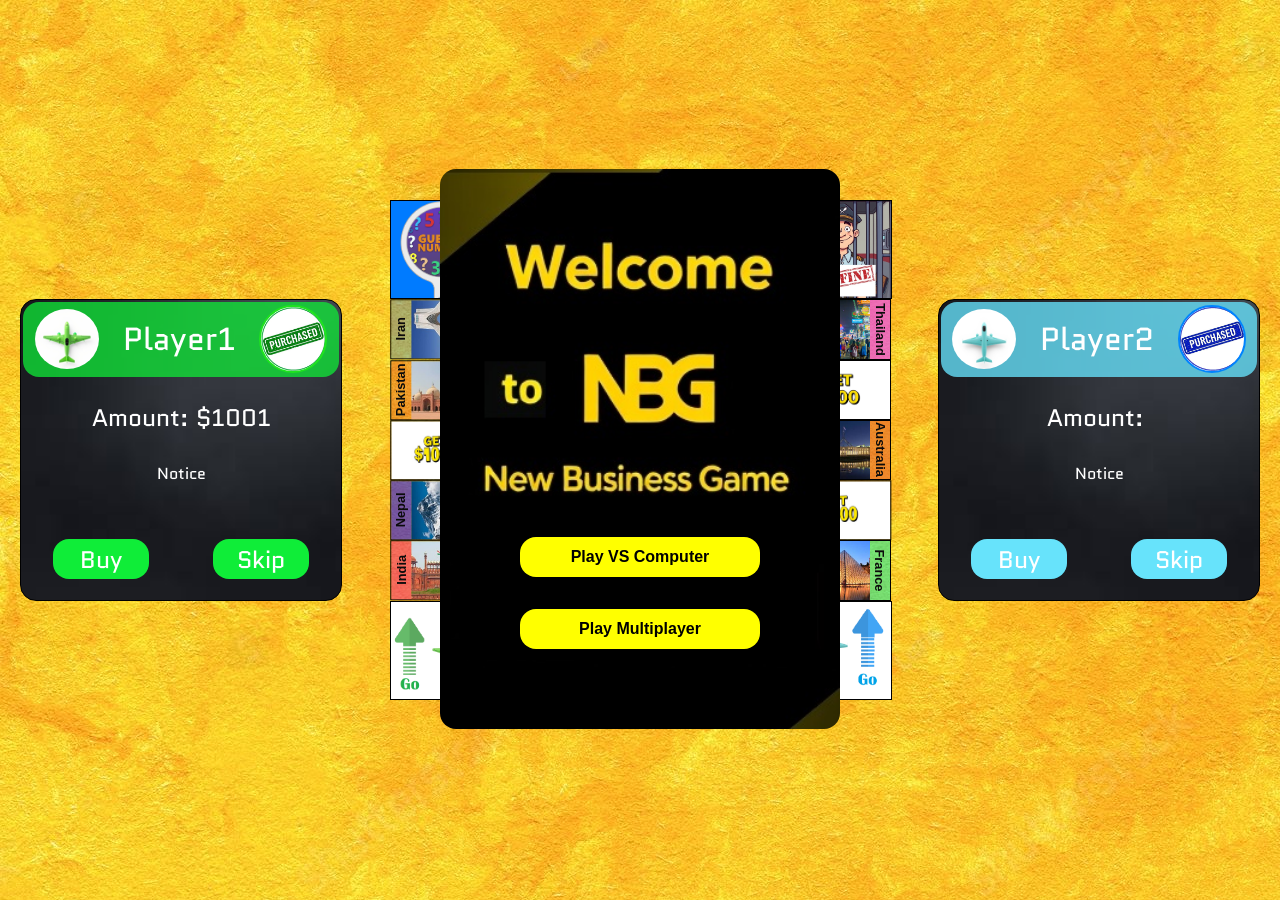
==== index.html @ 2b3c4de0 "Update index.html adding SEO" ====
<!DOCTYPE html>
<html lang="en">
<head>
    <meta charset="UTF-8">
    <meta name="viewport" content="width=device-width, initial-scale=1.0">
    <title>NewBusinessGame(NBG)</title>
    <meta name="description" content="New Business Game (NBG) - Play the best online business game of 2025. Experience a real-world business simulation and grow your empire. Free online game for PC & mobile.">
    <meta name="keywords" content="NBG, new business game, new business game online, online business games, PC online games, vyapar game online, business game, business game 2025, business simulation game">
    <meta name="author" content="Yogesh Kumawat">
    <meta property="og:title" content="New Business Game (NBG) - Best Online Business Game 2025">
    <meta property="og:description" content="Play the most exciting business simulation game of 2025. Start your business empire today!">
    <link rel="preconnect" href="https://fonts.googleapis.com">
    <link rel="stylesheet" href="players.css">
    <link rel="stylesheet" href="dice.css">
    <link rel="stylesheet" href="popup.css">
    <link rel="icon" href="./assets/NBGlogo.jpg">
<link rel="preconnect" href="https://fonts.gstatic.com" crossorigin>
<link rel="stylesheet" href="animation.css">
<link href="https://fonts.googleapis.com/css2?family=Montserrat:ital,wght@0,100..900;1,100..900&family=Open+Sans:ital,wght@0,300..800;1,300..800&family=Roboto:wght@300;500;700&family=Workbench&display=swap" rel="stylesheet">
<link href="https://fonts.googleapis.com/css2?family=Bungee+Tint&family=Montserrat:ital,wght@0,100..900;1,100..900&family=Open+Sans:ital,wght@0,300..800;1,300..800&family=Roboto:wght@300;500;700&family=Workbench&display=swap" rel="stylesheet">
<link href="https://fonts.googleapis.com/css2?family=Bungee+Tint&family=Montserrat:ital,wght@0,100..900;1,100..900&family=Open+Sans:ital,wght@0,300..800;1,300..800&family=Quantico:ital,wght@0,400;0,700;1,400;1,700&family=Roboto:wght@300;500;700&family=Workbench&display=swap" rel="stylesheet">

    <link rel="stylesheet" href="style.css">
</head>
<body >
    

    <div class="main" id="bg">
     <canvas></canvas>
    <canvas></canvas>
    <canvas></canvas>
        <div class="player2">
            <div class="player2-img">
                <div class="player2-dice-img">
                    <div class="lightBlink"></div> 
                </div>
                <p class="player2Name">Player2</p>
                <div class="blueStamp stamp">
                   
                </div>
            </div>
            <div class="player2-balance">
                <span>Amount:</span> <span class="p2-balance"></span>
            </div>
            <div class="player2-notice">
                <p>Notice</p>
            </div>
            <div class="player2-buttons">
              <div class="buybtn2"><p>Buy</p></div>
              <div class="dice2 diceBox2">
                <div class="dice-container">
                    <div class="dice2" id="dice2">
                        <div class="face face1">
                            <div class="dot center"></div>
                        </div>
                        <div class="face face2">
                            <div class="dot top-left"></div>
                            <div class="dot bottom-right"></div>
                        </div>
                        <div class="face face3">
                           <div class="topDot3">
                            <div class="dot top-left"></div>
                            <div class="dot bottom-right"></div>
                           </div>
                            <div class="dot center"></div>
                        </div>
                        <div class="face face4">
                            <div class="leftDot4">
                                <div class="dot top-left"></div>
                            <div class="dot top-right"></div>
                            </div>
                            <div class="rightDot4">
                                <div class="dot bottom-left"></div>
                            <div class="dot bottom-right"></div>

                            </div>
                            
                        </div>
                        <div class="face face5">
                          <div class="leftDot5">
                            <div class="dot top-left"></div>
                            <div class="dot top-right"></div>
                          </div>
                            <div class="centerDot5">
                                <div class="dot center"></div>
                            </div>
                             <div class="rightDot5">
                                <div class="dot bottom-left"></div>
                                <div class="dot bottom-right"></div>
                             </div>
                        </div>
                        <div class="face face6">
                           <div class="leftDot6">
                            <div class="dot top-left"></div>
                            <div class="dot top-right"></div>
                            <div class="dot center-left"></div>
                           </div>
                            <div class="rightDot6">
                                <div class="dot center-right"></div>
                            <div class="dot bottom-left"></div>
                            <div class="dot bottom-right"></div>
                            </div>
                        </div>
                    </div>
                </div>
                <audio id="rollSound" src="ludo-dice-roll.mp3"></audio>
              </div>
              <div class="skipbtn2"><p>Skip</p></div>
               
            </div>
            
        </div>
        <div class="gameplay">
            <div class="left">
                <div class="box box1 cols">
                    <div class="green">
                        <div class="lightBlink"></div>
                    </div> 
                </div>
                <div class="box box2 cols">
                    <div class="cost"><p>$3050</p></div>
                    <div class="cityImg India">
                        <div class="buysell" >
                            <img src="./assets/greenStamp.JPG" alt=""  class="Greenstamp2">
                            <img src="./assets/blueStamp.JPG" alt=""  class="Bluestamp2">
                        </div>
                    </div>
                    <div class="cityName"><p>India</p></div>
                </div>
                <div class="box box3 cols">
                    <div class="cost"><p>$3750</p></div>
                    <div class="cityImg Nepal">
                        <div class="buysell" >
                            <img src="./assets/greenStamp.JPG" alt=""  class="Greenstamp3">
                            <img src="./assets/blueStamp.JPG" alt=""  class="Bluestamp3">
                        </div>
                    </div>
                    <div class="cityName"><p>Nepal</p></div>
                </div>
                <div class="box box4 cols"></div>
                <div class="box box5 cols">
                    <div class="cost"><p>$2100</p></div>
                    <div class="cityImg Pakistan">
                        <div class="buysell" >
                            <img src="./assets/greenStamp.JPG" alt=""  class="Greenstamp5">
                            <img src="./assets/blueStamp.JPG" alt=""  class="Bluestamp5">
                        </div>
                    </div>
                    <div class="cityName"><p>Pakistan</p></div>
                </div>
                <div class="box box6 cols">
                    <div class="cost"><p>$3200</p></div>
                    <div class="cityImg Iran">
                          <div class="buysell" >
                            <img src="./assets/greenStamp.JPG" alt=""  class="Greenstamp6">
                            <img src="./assets/blueStamp.JPG" alt=""  class="Bluestamp6">
                          </div>
                    </div>
                   <div class="cityName"><p>Iran</p></div>
                </div>
                <div class="box box7 cols">
                    <div class="div"></div>
                </div>
            </div>
            <div class="mid">
                <div class="top">
                    <div class="rows box box8">
                        <div class="cityName"><p>Russia</p></div>
                        <div class="cityImg Russia">
                            <div class="buysell" >
                                <img src="./assets/greenStamp.JPG" alt=""  class="Greenstamp8">
                                <img src="./assets/blueStamp.JPG" alt=""  class="Bluestamp8">
                          </div>
                        </div>
                        <div class="cost"><p>$2500</p></div>
                    </div>
                    <div class="rows box box9"></div>

                    <div class="rows box box10">
                        <div class="cityName"><p> China</p></div>
                        <div class="cityImg  China">
                            <div class="buysell" >
                                <img src="./assets/greenStamp.JPG" alt=""  class="Greenstamp10">
                                <img src="./assets/blueStamp.JPG" alt=""  class="Bluestamp10">
                            </div>
                        </div>
                        <div class="cost"><p>$2150</p></div>
                    </div>

                    <div class="rows box box11"></div>

                    <div class="rows box box12">
                        <div class="cityName"><p>Japan</p></div>
                        <div class="cityImg Japan">
                            <div class="buysell" >
                                <img src="./assets/greenStamp.JPG" alt=""  class="Greenstamp12">
                                <img src="./assets/blueStamp.JPG" alt=""  class="Bluestamp12">
                            </div>
                        </div>
                        <div class="cost"><p>$1800</p></div> 
                    </div>

                </div>
                <div class="midOfmid">
                    <div class="tickets">
                        <h3 class="ticName" style="margin: 0;text-align: center;"></h3>
                        <h4 class="buy"></h4>
                        <h5 style="margin: 0;">Rent</h5>
                        <ol style="margin: 0;">
                            <li class="r1"></li>
                            <li class="r2"></li>
                            <li class="r3"></li>
                            <li class="r4"></li>
                        </ol>
                        <h4 class="sell"></h4>
                    </div>
                    <div class="popup">
                      
                        <div class="getmoney" style="position: absolute;text-align: center;" >Get <br>
                         $1000</div>
                         <div class="givefine" style="position: absolute;text-align: center;" >Fine<br>
                            $500</div>

                         <button id="fullscreenButton" class="start" >Start</button>
                         <button class="restart">Home</button>
                         <button class="about">About</button>
                    </div>
                    <div class="guessGame">
                       
                    </div>
                    <div class="guessPress">
                        <button class="guess1 guess"></button>
                        <button class="guess2 guess"></button>
                        <button class="guess3 guess"></button>
                        <button class="guess4 guess"></button>
                        <button class="guess5 guess"></button>
                    </div>
                    <div class="guessResult">

                    </div>
                    <div class="gameResult">
                        <button class="playAgain"></button>

                    </div>
                    <div class="welcomePage">
                        <div class="chooseBtns">
                            <button class="computer">Play VS Computer</button>
                            <button class="multiplayer">Play Multiplayer</button>
                        </div>
                    </div>
                    <div class="restartConfirm">
                        <h3 style="text-align: center;">Go Home ?</h3>
                        <div>
                            <button class="yes">Yes</button>
                            <button class="no">No</button>
                        </div>
                       
                    </div>
                    <div class="aboutbox">
                       
                        <div class="aboutText">
                         <h2>ShortKeys for PC :</h2>
                        <p style="margin: 0;">1. Press <b>alt</b> key for roll the dice of palyer1</p>
                        <p>2. Press <b>ctrl</b> key for roll the dice of palyer2</p>
                        <h2 >
                            About the game :
                        </h2>
                        <p> <b>This is a business game, and it is very interesting!</b>
                        In this game, players buy virtual properties (like countries), collect rent from other players, and sell properties. 
                            You can use your strategy to earn more money and become successful. This game is fun and helps you learn about business and investments.</p>
                        <h3>About the Developer:</h3>
                        <p> <b>Yogesh Kumawat</b> <br>(Computer Science and Engineering Student)</p>
                        
                        <p>📫 How to reach me: <br> <br>  <a href="https://www.linkedin.com/in/yogesh-kumawat-8052b12a0/">Linkedin</a> <br> <br>
                            <a href="mailto:ykkumawat2022@gmail.com">ykkumawat2022@gmail.com</a> 
                        </p>
                        <h2>Feedback Form</h2>
                        <p>Click on this Link <a href="https://forms.gle/kt2rHEu4KbEz78sF6">https://forms.gle/kt2rHEu4KbEz78sF6</a></p>
                        <h2>Game Rules : </h2>
                        <ol>
                            <li> <b>The winner is the player who keeps their amount above zero while the opponent’s amount goes below zero.</b> </li>
                                <li> When you buy a ticket, a stamp is added to make it yours. </li>
                                <li>  If an opponent lands on your ticket, they must pay rent based on the ticket's rent value. </li>
                                <li> If you land on your own purchased property, you can sell it, but only if your amount is less than the ticket's selling price</li>
                        </ol>
                       
                        <h3 style="text-align: center;">Thank You! 🙏</h3>
                        <p> &nbsp;&nbsp;&nbsp;&nbsp;</p>
                        </div>
                        
                        <button class="crossBtn">X</button>
                       

                    </div>
                   
                    <!-- timer -->
                    <!-- <div class="timer">
                        <h1 id="display" ></h1>
                        
                    </div> -->
                    <!--  -->
                </div>
                <div class="bottom">
                    
                    <div class="rows box box20">
                        <div class="cityName"><p>Italy</p></div>
                            <div class="cityImg Italy">
                                <div class="buysell" >
                                    <img src="./assets/greenStamp.JPG" alt=""  class="Greenstamp20">
                                    <img src="./assets/blueStamp.JPG" alt=""  class="Bluestamp20">
                                </div>
                            </div>
                            <div class="cost"><p>$4500</p></div>
                    </div>

                    <div class="rows box box21">
                        <div class="cityName"><p>London</p></div>
                        <div class="cityImg London">
                            <div class="buysell" >
                                <img src="./assets/greenStamp.JPG" alt=""  class="Greenstamp21">
                                <img src="./assets/blueStamp.JPG" alt=""  class="Bluestamp21">
                            </div>
                        </div>
                        <div class="cost"><p>$3500</p></div>
                    </div>

                    <div class="rows box box22"></div>

                    <div class="rows box box23">
                        <div class="cityName"><p>US</p></div>
                        <div class="cityImg US">
                            <div class="buysell" >
                                <img src="./assets/greenStamp.JPG" alt=""  class="Greenstamp23">
                                <img src="./assets/blueStamp.JPG" alt=""  class="Bluestamp23">
                            </div>
                        </div>
                        <div class="cost"><p>$4150</p></div>
                    </div>

                    <div class="rows box box24">
                        <div class="cityName"><p>Brazil</p></div>
                        <div class="cityImg Brazil">
                            <div class="buysell" >
                                <img src="./assets/greenStamp.JPG" alt=""  class="Greenstamp24">
                                <img src="./assets/blueStamp.JPG" alt=""  class="Bluestamp24">
                            </div>
                        </div>
                        <div class="cost"><p>$2500</p></div>
                    </div>
                </div>
            </div>
            <div class="right">

                <div class="box box13 cols">
                    <div class="blue">  
                        <div class="lightBlink"></div> 
                    </div>
                </div>

                <div class="box box14 cols">
                    <div class="cost"><p>$2500</p></div>
                       <div class="cityImg Thailand">
                        <div class="buysell" >
                            <img src="./assets/greenStamp.JPG" alt=""  class="Greenstamp14">
                            <img src="./assets/blueStamp.JPG" alt=""  class="Bluestamp14">
                        </div>
                       </div>
                       <div class="cityName"><p>Thailand</p></div>
                </div>

                <div class="box box15 cols"></div>

                <div class="box box16 cols">
                    <div class="cost"><p>$2025</p></div>
                       <div class="cityImg Australia">
                        <div class="buysell" >
                            <img src="./assets/greenStamp.JPG" alt=""  class="Greenstamp16">
                            <img src="./assets/blueStamp.JPG" alt=""  class="Bluestamp16">
                        </div>
                       </div>
                       <div class="cityName"><p>Australia </p></div>
                </div>

                <div class="box box17 cols"></div>

                <div class="box box18 cols">
                    <div class="cost"><p>$1750</p></div>
                    <div class="cityImg France">
                        <div class="buysell" >
                            <img src="./assets/greenStamp.JPG" alt=""  class="Greenstamp18">
                            <img src="./assets/blueStamp.JPG" alt=""  class="Bluestamp18">
                        </div>
                    </div>
                    <div class="cityName"><p>France</p></div>
                </div>

                <div class="box box19 cols"></div>

            </div>
        </div>
        <div class="player1">
            <div class="player1-img">
                <div class="player1-dice-img">
                    <div class="lightBlink"></div> 
                </div>
                <p>Player1</p>
                <div class="greenStamp stamp"></div>
            </div>
            <div class="player1-balance">
                <span>Amount:</span> <span class="p1-balance">$1001</span>
            </div>
            <div class="player1-notice">
                <p>Notice</p>
            </div>
            <div class="player1-buttons">
                <div class="buybtn1"><p>Buy</p></div>
              
                <div class="dice diceBox1">
                    <div class="dice-container">
                        <div class="dice" id="dice">
                            <div class="face face1">
                                <div class="dot center"></div>
                            </div>
                            <div class="face face2">
                                <div class="dot top-left"></div>
                                <div class="dot bottom-right"></div>
                            </div>
                            <div class="face face3">
                               <div class="topDot3">
                                <div class="dot top-left"></div>
                                <div class="dot bottom-right"></div>
                               </div>
                                <div class="dot center"></div>
                            </div>
                            <div class="face face4">
                                <div class="leftDot4">
                                    <div class="dot top-left"></div>
                                <div class="dot top-right"></div>
                                </div>
                                <div class="rightDot4">
                                    <div class="dot bottom-left"></div>
                                <div class="dot bottom-right"></div>

                                </div>
                                
                            </div>
                            <div class="face face5">
                              <div class="leftDot5">
                                <div class="dot top-left"></div>
                                <div class="dot top-right"></div>
                              </div>
                                <div class="centerDot5">
                                    <div class="dot center"></div>
                                </div>
                                 <div class="rightDot5">
                                    <div class="dot bottom-left"></div>
                                    <div class="dot bottom-right"></div>
                                 </div>
                            </div>
                            <div class="face face6">
                               <div class="leftDot6">
                                <div class="dot top-left"></div>
                                <div class="dot top-right"></div>
                                <div class="dot center-left"></div>
                               </div>
                                <div class="rightDot6">
                                    <div class="dot center-right"></div>
                                <div class="dot bottom-left"></div>
                                <div class="dot bottom-right"></div>
                                </div>
                            </div>
                        </div>
                    </div>
                    
                </div>
                <div class="skipbtn1"><p>Skip</p></div>
              </div>
              
               
            </div>
        </div>
    </div>
    <audio id="rollSound" src="ludo-dice-roll.mp3" controls style="display: none;"></audio>
    <audio id="pawnSound" src="./assets/select-sound-121244.mp3" style="display: none;"></audio>
    <audio id="buySound" src="./assets/buySound.mp3" style="display: none;"></audio>
    <audio id="coinSound" src="./assets/coin-recieved-230517.mp3" style="display: none;"></audio>
    <audio id="skipSound" src="./assets/skipSound.mp3" style="display: none;"></audio>
    <audio id="loseSound" src="./assets/guessLose.mp3" style="display: none;"></audio>
    <audio id="winSound" src="./assets/gameWin.mp3" style="display: none;"></audio>
    <audio id="startSound" src="./assets/start (2).mp3" style="display: none;"></audio>
    <audio id="gameOverSound" src="./assets/game-over-classic-206486.mp3" style="display: none;"></audio>
    
     
     
    <script src="dice.js"></script>
    <script src="script.js"></script>
   
</body>
</html>
---- players.css ----
.player1,.player2{
    display: flex;
    flex-direction: column;
    font-family: "Quantico", sans-serif;
    border: 5px solid yellow;
    gap: 0.25rem;
}
.player1-img ,.player2-img{
    position: relative;
    top: 0.1rem;
    height: 25%;
    width: 99%;
   
    border-radius: 1rem;
    margin: 0 auto;
    display: flex;
    align-items: center;
    justify-content: space-around;
}
.player2-img{
    background-color:#67e2fbc8;
}
.player1-img{
    background-color: rgba(15, 237, 56, 0.744);
}

.player1-img p,.player2-img p{
    font-size: 2rem;
    color: #fff;
}
.greenStamp{
    background-image: url('./assets/greenStamp.JPG');
    background-size: cover;
    border: 2px solid rgb(30, 228, 30);
}
.blueStamp{
    background-image: url('./assets/blueStamp.JPG');
    background-size: cover;
    border: 2px solid rgb(0, 132, 255);
}
.stamp{
    height: 2.5rem;
    width: 2.5rem;
    border-radius: 50%;
}

.player1-dice-img , .player2-dice-img{
    height: 2.75rem;
    width: 2.75rem;
    margin: 0;
    position: relative;
    border-radius: 50%;
    display: flex;
    justify-content: center;
    align-items: center;
}
.player1-dice-img {
    background-image: url('assets/greenAeroplane.jpeg');
    background-size: cover;
}
.player2-dice-img{
    background-image: url('./assets/aquaAeroplane.jpeg');
    background-size: cover;
}
.player1-balance ,.player2-balance{
    height: 20%;
    position: relative;
    top: 0.5rem;
    color: #fff;
    display: flex;
    justify-content: center;
    align-items: center;
    gap: 0.5rem;
    font-size: 1.5rem;
}
.player1-buttons ,.player2-buttons{
    height: 3rem;
    width: 100%rem;
    display: flex;
    flex-direction: row;
    justify-content: space-around;
    border-radius: 1rem; 
    align-items: center;  
}
.buybtn1 , .skipbtn1 ,.buybtn2 , .skipbtn2{
    height: 100%;
    width: 30%;
    text-align: center;
    color: white;
    font-size: 1.5rem;
    display: flex;
    align-items: center;
    justify-content: center;
    border-radius: 1rem;
    opacity:1;
    z-index: 3;
}
.buybtn1 , .skipbtn1{
    background-color: rgb(15, 237, 56);
    opacity: 1;
    animation: moveupdown 1s infinite;
}

.buybtn2 , .skipbtn2{
    opacity: 1;
    background-color: #67e3fb;
    animation: moveupdown 1s linear infinite;
}
@keyframes moveupdown{
    0% {
    
        border: 2px solid rgb(178, 110, 68);
    }
    50% {
        
        border: 2px solid rgb(103, 68, 178);
    }
    100% {
        
        border: 2px solid rgb(156, 178, 68);
    }
}
.buybtn1 p{
    padding: 0;
    margin: 0;
}
.player1-notice ,.player2-notice{
    height: 20%;
    width: 100%;
    display: flex;
    justify-content: center;
    align-items: center;
    color: white;
    font-size: 1rem;
}
.player1 .dice1{
    height: 50px;
    width: 50px;   
}

/* player 2 */
.player2{
    transform: rotate(180deg);
      transform-style: preserve-3d; /* Preserve 3D context for children */
      position: relative;
}




@media(width>1200px){
    .player2{
        transform: rotate(0deg);
         transform-style: preserve-3d; /* Preserve 3D context for children */
      position: relative;
    }
    .player1-buttons ,.player2-buttons{
        height: 10%;
        width: 100%;
        display: flex;
        flex-direction: row;
        align-items: center;
        justify-content: space-around;
        border-radius: 1rem;      
    }
    .stamp{
        height: 4rem;
        width: 4rem;
        border-radius: 50%;
      
    }
    .player1-dice-img , .player2-dice-img{
        bottom:0rem;
    }
    .player1-buttons ,.player2-buttons{
        position: relative;
        top: 2rem;
        cursor: pointer;
        height: 40px;
    }
    .player1-dice-img , .player2-dice-img{
        height: 80%;
        width: 4rem;
    }
    
}
@media (width<=1200px) {
    
    
}
---- dice.css ----
/* body {
    display: flex;
    justify-content: center;
    align-items: center;
    height: 100vh;
    background-color: #f0f0f0;
    margin: 0;
    font-family: Arial, sans-serif;
} */
.diceBox1{
     border-radius: 50%;
     /* animation: move1 1s linear infinite; */
     padding: 1rem;
     
}
@keyframes move1{
    0% {
    
        border: 0.25rem solid rgb(178, 110, 68);
    }
    50% {
        
        border: 0.25rem solid rgb(103, 68, 178);
    }
    100% {
        
        border: 0.25rem solid rgb(156, 178, 68);
    }
}
.diceBox2{
    border-radius: 50%;
    /* animation: move1 1s linear infinite; */
    padding: 1rem;
}
@keyframes move2{
   0% {
   
       border: 0.25rem solid rgb(178, 110, 68);
   }
   50% {
       
       border: 0.25rem solid rgb(103, 68, 178);
   }
   100% {
       
       border: 0.25rem solid rgb(156, 178, 68);
   }
}




.dice-container {
    perspective: 1000px;
     
}

.dice{
    width: 50px;
    height: 50px;
    position: relative;
    transform-style: preserve-3d;
    transform: rotateX(0deg) rotateY(0deg);
    transition: transform 1s ease-out;
    cursor: pointer;
      /* Rounded corners */
}
.dice2 {
    width: 50px;
    height: 50px;
    position: relative;
    transform-style: preserve-3d;
    transform: rotateX(0deg) rotateY(0deg);
    transition: transform 1s ease-out;
    cursor: pointer;
      /* Rounded corners */
}
/* Dot Positions */


.face {
    position: absolute;
    width: 50px;
    height: 50px;
    background-color: white;
    display: flex;
     border-radius: 10px;
    justify-content: center;
    align-items: center;
    flex-wrap: wrap;
      /* Rounded corners */
}

.dot {
    margin: 1rem;
    width: 8px;
    height: 8px;
    background-color: black;
    border-radius: 50%;
    margin: 2px;
}


.face1 { transform: rotateY(0deg) translateZ(25px); 
     
    display: flex;
    justify-content: center;
    align-items: center;
}
.face2 { transform: rotateY(180deg) translateZ(25px); 
    display: flex;
    justify-content: center;
    align-items: center;
    flex-wrap: wrap;
     
    
}
.face3 { transform: rotateX(90deg) translateZ(25px);
    display: flex;
gap: 0.5rem;
 
 }
.face4 { transform: rotateX(-90deg) translateZ(25px);
display: flex;
 
gap: 0.5rem; }
.face5 { transform: rotateY(90deg) translateZ(25px); 
    display: flex;
     
    
}
.face5 .leftDot5 ,.face5 .rightDot5 , .face4 .rightDot4 ,.face4 .leftDot4,.face3 .topDot3{
    display: flex;
    flex-direction: column;
    gap: 0.5rem;
} 
.face6 { transform: rotateY(-90deg) translateZ(25px);
    display: flex;
    gap: 0.2rem;
     
  }
  @media (width<=1200px){
    .diceBox1,.diceBox2{
        padding: 0.5rem;
    }
    
  }
---- popup.css ----
.popup{
    height: 11rem;
    width: 11rem;
    display: flex;
    justify-content: center;
    align-items: center;
    border-radius: 1rem;
 
  }
  .getmoney{
    height: 11rem;
    width: 11rem;
    display: flex;
    justify-content: center;
    align-items: center;
    border-radius: 50%;
    background-color: #000;
    background-size: cover;
    border: 0.4rem solid yellow;
    color: yellow;
    font-size: 3rem;
    opacity: 0;
    position: absolute;
  }
  .givefine{
    height: 11rem;
    width: 11rem;
    display: flex;
    justify-content: center;
    align-items: center;
    border-radius: 50%;
    background-color: #f7f4f4;
    background-size: cover;
    border: 0.4rem solid rgb(255, 77, 0);
    color: rgb(255, 34, 0);
    font-size: 3rem;
    opacity: 0;
    position: absolute;
  }
  /* .startdiv{
    height: 12rem;
    width: 10rem;
    display: flex;
    justify-content: center;
    align-items: center;
  } */
  .tickets{padding: 1rem;
    z-index: 4;
    box-shadow: 2px 2px 8px black;
    height: 10rem;
    width: 8rem;
    color: #000;
    background-color: #141414ee;
    background-image: url('./assets/body.jpg');
    gap: 2rem;
    flex-wrap: wrap;
    flex-direction: column;
    justify-content: center;
    align-items: center;
    border-radius: 1rem;
    position: absolute;
    opacity: 0;
  }
  .tickets h4{
    margin: 0;
    padding: 0;
  }


  .guessGame{
    border: 2px solid black;
    border-radius: 1rem;
    position: absolute;
    height: 10rem;
    width: 8rem;
    background-color: rgb(23, 23, 23);
    color: yellow;
    background-image: url('./assets/guessGameImg.jpeg');
    background-size: cover;
    display: flex;
    flex-direction: column;
    flex-wrap: wrap;
    gap: 1.5rem;
    padding: 0.5rem;
    padding-top: 2rem;
    opacity: 0;
  
  }
  .guessGame h4, .guessGame h5{
    margin: 0;
  }
  .guessPress{
    position: absolute;
    height: 10rem;
    width: 8rem;
    background-color: #000;
    background-image: url('./assets/press.jpeg');
    background-size: cover;
    border-radius: 1rem;
    display: flex;
    flex-wrap: wrap;
    align-items: center;
    justify-content: center;
    gap: 0.5rem;
    padding: 1rem;
    box-shadow: 2px 2px 8px black;
    display: none;
    z-index: 4;
    
  }
  .guessPress button{
    height: 2.5rem;
    width: 2.5rem;
    background-color: aqua;
    border-radius: 50%;
    background-size: cover;
    cursor: pointer;
    z-index: 4;
    animation: press 1s linear infinite;
  
  }
  @keyframes press{
    0% {
    
        border: 0.1rem solid rgb(178, 110, 68);
    }
    50% {
        
        border: 0.2rem solid rgb(103, 68, 178);
    }
    100% {
        
        border: 0.1rem solid rgb(156, 178, 68);
    }
 }
  .guess1{
    background-image: url('./assets/guess1.png');
  }
  .guess2{
    background-image: url('./assets/guess2.png');
  }
  .guess3{
    background-image: url('./assets/guess3.png');
  }
  .guess4{
    background-image: url('./assets/guess4.png');
  }
  .guess5{
    background-image: url('./assets/guess5.png');
  }

  .guessResult{
    position: absolute;
    height: 10rem;
    width: 10rem;
    background-image: url('./assets/guessWin.jpg');
    background-size: cover;
    border-radius: 1rem;
    opacity: 0;
  }
  .addBgImage{
    background-image: url('./assets/guessLoss.jpg');
  }
  .gameResult{
    position: absolute;
    height: 32rem;
    width: 32rem;
    background-image: url('./assets/player2Wins.jpg');
    background-size: cover;
    border-radius: 1rem;
    background-color: aqua;
    display: none;
    /*                                 smsckasdasdasd asdas d asd asd as dsdas das  */
    opacity: 1;
    z-index: 5;
    justify-content: center;

  }
  .playAgain{
    margin-top: auto;
    background-color: burlywood;
    margin-bottom: 1rem;
    border-radius: 2.5rem;
    height: 4rem;
    width: 10rem;
    background-image: url('./assets/playAgainBtn.jpg');
    background-size: cover;
    box-shadow: 2px 2px 8px black;
     animation: playAgain 1s linear infinite;
     border: 0.25rem solid rgb(178, 110, 68);
  }
  @keyframes playAgain{
    0% {
    
        border: 0.25rem solid rgb(178, 110, 68);
    }
    50% {
        
        border: 0.25rem solid rgb(103, 68, 178);
    }
    100% {
        
        border: 0.25rem solid rgb(156, 178, 68);
    }
 }
  .playAgain:hover{
    opacity: 1;
  }

  .welcomePage{
    height: 35rem;
    width: 25rem;
    background-color: aqua;
    position: absolute;
    z-index: 5;
    border-radius: 1rem;
    background-image: url('./assets/WelcomeNBG.jpg');
    background-size: cover;
    display: flex;
   flex-direction: column;
   justify-content: flex-end; 
   align-items: center;
   /* display: none; */
    
  }
  .welcomePage .chooseBtns{
    margin: auto 0 5rem 0;
    display: flex;
    gap: 2rem;
    flex-direction: column;
  }
  .chooseBtns .computer ,.chooseBtns .multiplayer {
    height: 2.5rem;
    width: 15rem;
    border-radius: 1rem;
    background-color: yellow;
    text-align: center;
    color: #000;
    font-weight: 600;
  }
  .computer:hover , .multiplayer:hover{
    opacity: 0.8;
  }
 
  .restart{
    position: relative;
    z-index: 3;
    display: none;
    top: -8rem;
    margin-right: 3.75rem;
    background-color: yellow;
    color: black;
    box-shadow: 2px 2px 8px black;
  }
  .about{
    position: relative;
    z-index: 3;
    display: none;
    top: +8rem;
    background-color: yellow;
    color: black;
    margin-left: 3.75rem;
    box-shadow: 2px 2px 8px black;
  }
  .restart:hover ,.about:hover{
    border: 2px solid black;
    background-color: rgba(255, 255, 0, 0.881);
  }
  .yes,.no{
    background-color: yellow;
    color: black;
  }
  .yes:hover , .no:hover{
    background-color: rgba(255, 255, 0, 0.672);
  }
 
  .restartConfirm{
    position: absolute;
    z-index: 4;
    background-color: black;
    padding: 2rem;
    gap: 0.5rem;
    color: #f7f4f4;
    border-radius: 1rem;
    display: none;
    flex-direction: column;
  }
  .aboutbox{
    position: absolute;
    height: 35rem;
    width: 22rem;
    border: 1px solid #ccc; /* Optional: for better visibility */
    padding: 10px; /* Optional: inner spacing */
    overflow-y: scroll; /* Enable vertical scrolling */
    overflow-x: hidden; /* Hide horizontal scrolling */
    background-color: #090908;
    scrollbar-width: none;
    border-radius: 2rem;
    color: #f7f4f4d2;
    z-index: 5;
    padding: 1rem;
    /* display: flex; */
    display: none;
  }
  .crossBtn{
    background-color: rgb(245, 13, 13);
    border-radius: 50%;
    padding: 1rem 1.4rem;
     height: 3rem;
      position:fixed;
      margin-left: 18rem;
  }

  @media (width<1200px){
    .welcomePage{
      height: 30rem;
      width: 20rem;
      /* display: none; */
    }
    .welcomePage .chooseBtns{
      margin-top: 5rem;
      display: flex;
      gap: 1rem;
      flex-direction: column;
    }
    .getmoney,.givefine{
      height: 7.5rem;
      width: 7.5rem;
      font-size: 2rem;
    }
    .tickets{
      padding: 0.75rem;
      height: 9rem;
      width: 6rem;
      gap: 1rem;
    }
    .guessGame{
      height: 8rem;
      width: 7rem;
    }
    .guessPress{
      height: 8rem;
      width: 7rem;
      transform-style: preserve-3d;

    }
    .guessPress button{
      height: 2.25rem;
      width: 2.25rem;

    }
    .guessResult{
      position: absolute;
      height: 9rem;
      width: 9rem;
    }
    .gameResult{
      height: 22rem;
      width: 22rem;
    }
    .playAgain{
      height: 3rem;
      width: 7.5rem;
    }
    .restart{
      position: relative;
      z-index: 3;
      display: none;
      padding: 0.25rem;
      top: -5.25rem;
      margin-right: 6rem;
    }
    .about{
      top: 5.25rem;
      margin-left: 0rem;
      padding: 0.25rem;
    }
    .aboutbox{
      width: 80vw;
      border: 2px solid white;
      box-shadow: 2px 2px 8px white;
    }
    .crossBtn{
      margin-left: 65vw;
    }


    
  }
---- animation.css ----
body, html {
  background: #090d00;
}

/* BACKGROUND */

#bg {
  position: fixed;
  top: 0;
  left: 0;
  width: 100%;
  height: 100%;
  z-index: -1;
}

#bg canvas {
  position: absolute;
  top: 0;
  left: 0;
  width: 100%;
  height: 100%;
}
---- style.css ----
body{
    /* overflow: hidden; */
    margin: 0;
    padding: 0;
    font-family: Arial, Helvetica, sans-serif;
}

.main{
    margin: 0;
    padding: 0;
    position:absolute;
    
    width: 100%;
    height:100vh ;
    display: flex;
    flex-direction: row-reverse;
    justify-content: center;
    gap: 3rem;
    align-items: center;
    overflow: hidden;
    animation: colorGradient 10s linear infinite;
    background-image: url('./assets/body.jpg');
    /* background: linear-gradient(to right, #61db6b, rgb(102, 165, 209)); */
    /* background-color: #f8f00a; */
    
}
/* @keyframes colorGradient {
  0% {
    background: linear-gradient(45deg, #ce6164, #edfac4);
  }
  25% {
    background: linear-gradient(45deg, #11dde0, #c2e9fb);
  }
  50% {
    background: linear-gradient(45deg, #fbc2e7, #a6c1ee);
  }
  75% {
    background: linear-gradient(45deg, #c2e9fb, #fcfa9f);
  }
  100% {
    background: linear-gradient(45deg, #c1ff9a, #c4c8fa);
  }
} */

.gameplay{
    width: 500px;
    height: 500px;
    display: flex;
    color: rgb(11, 11, 11);
}
.player1, .player2{
    width: 20rem;
    background-color: rgba(21, 18, 18, 0.571);
    height: 300px;
    border: 1px solid black;
    border-radius: 1rem;
}

.left {
    height: 100%;
    width: 20%;
    
    display: flex;
    flex-direction: column-reverse;
}
.right{
    height: 100%;
    width: 20%;
    
    display: flex;
    flex-direction: column;
    
}
 .cols{
    width: 99.3%;
    height: 12%;
    border: 1px solid black;
}
.left .box1,.left .box7,.right .box13,.right .box19{
    height: 20%;
    width: 99.6%;
    
}


.mid{
    height: 100%;
    width: 60%;
    
    display: flex;
    flex-direction: column;
}
.mid .top , .mid .bottom{
    height: 19.8%;
    width: 100%;

}
.midOfmid{
    height: 60%;
    width: 100%;
    background-image: url('./assets/NBGgamePic\ \(2\).jpg');
    background-size: cover;
    display: flex;
    justify-content: center;
    align-items: center;
}
.midOfmid .start{
  z-index: 5;
  display: flex;
  outline: 0;
  border: 0;
  cursor: pointer;
  will-change: box-shadow,transform;
  background: radial-gradient( 100% 100% at 100% 0%, #89E5FF 0%, #5468FF 100% );
  box-shadow: 0px 2px 4px rgb(45 35 66 / 40%), 0px 7px 13px -3px rgb(45 35 66 / 30%), inset 0px -3px 0px rgb(58 65 111 / 50%);
  /* padding: 0 32px; */
  border-radius: 6px;
  color: #fff;
  height: 48px;
  font-size: 18px;
  text-shadow: 0 1px 0 rgb(0 0 0 / 40%);
  transition: box-shadow 0.15s ease,transform 0.15s ease;
  :hover {
     box-shadow: 0px 4px 8px rgb(45 35 66 / 40%), 0px 7px 13px -3px rgb(45 35 66 / 30%), inset 0px -3px 0px #3c4fe0;
      transform: translateY(-2px);
  }
  :active{
      box-shadow: inset 0px 3px 7px #3c4fe0;
      transform: translateY(2px);
  }
  
}

.top{
    display: flex;
}
.bottom{
    display: flex;
    flex-direction: row-reverse;
}
.top .box , .bottom .box{
    height: 100%;
    width: 20%;
    border: 1px solid black;
}
.cols{
    display: flex;
    font-size: 0.8rem;
    font-weight: 600;
  }
  .cols .cost , .cols .cityName{
    height: 100%;
    width: 20%;
    /* background-color: rgba(238, 255, 0, 0.217); */
    display: flex;
    justify-content: center;
    align-items: center;
  }
  .cols .cost p ,.cols .cityName p{
    transform: rotate(90deg);
    margin: 0;
    padding: 0;
    
  }
  .box2,.box3,.box4,.box5,.box6{
    transform: rotate(180deg);
  }
  
  .cols .cityImg{
    height: 100%;
    width: 60%;
    /* background-color: blue; */
    /* background-image: url('India.jpg'); */
    background-size: cover;
  }
  .rows{
    display: flex;
    flex-direction: column;
    font-size: 0.8rem;
    font-weight: 600;
  
  }
  .rows .cost , .rows .cityName{
    height: 20%;
    width: 100%;
    /* background-color: rgba(238, 255, 0, 0.217); */
    display: flex;
    justify-content: center;
    align-items: center;
  }
  .rows .cost p ,.rows .cityName p{
    /* transform: rotate(90deg); */
    margin: 0;
    padding: 0;
    
  }
  .rows .cityImg{
    height: 60%;
    width: 100%;
    /* background-color: blue; */
    /* background-image: url('India.jpg'); */
    background-size: cover;
  }
 
  .box1{
    background-image: url('./assets/greenArrow.png');
    background-size: cover;
  }
 
  .box2 .India{
    background-image: url('./countries/India.jpeg'); 

 }
 .box2 .cityName,.box2 .cost{
   background-color: rgba(236, 10, 157, 0.448);
   
 }
 .box3 .Nepal{
   background-image: url('./countries/Nepal.jpeg'); 
 }
 .box3 .cityName,.box3 .cost{
  background-color: rgba(37, 24, 231, 0.612);
 }
 .box5 .Pakistan{
   background-image: url('./countries/pakistan.jpeg'); 
 }
 .box5 .cityName,.box5 .cost{
  background-color: rgba(208, 17, 26, 0.282);
 }
 .box6 .Iran{
   background-image: url('./countries/Iran.jpeg'); 
 }
 .box6  .cityName,.box6 .cost{
  background-color: rgba(44, 111, 193, 0.373);
 }
 .left .box7{
    background-image: url('./assets/guess.png');
    background-color: #007bff;
}
 .box18 .France{
   background-image: url('./countries/France.jpeg'); 
   background-size: cover;
 }
 .box18 .cityName,.box18 .cost{
  background-color: rgba(14, 237, 170, 0.549);
 }
 .box16 .Australia{
   background-image: url('./countries/Australia.jpeg'); 
 }
 .box16 .cityName,.box16 .cost{
  background-color: rgba(224, 88, 47, 0.518);
 }
 .box14 .Thailand{
   background-image: url('./countries/Thailand.jpeg'); 
 }
 .box14 .cityName,.box14 .cost{
  background-color: rgba(233, 81, 233, 0.73);
 }

  .box8 .Russia{
    background-image: url('./countries/Russia.jpeg'); 
 }
 .box8 .cityName,.box8 .cost{
   background-color: #5c12d3b1;
 }
 .box10 .China{
   background-image: url('./countries/China.jpeg'); 
 }
 .box10 .cityName,.box10 .cost{
  background-color: rgba(5, 5, 5, 0.336);
 }
 
 .box12 .Japan{
   background-image: url('./countries/Japan.jpeg'); 
 }
 .box12 .cityName,.box12 .cost{
  background-color: rgba(63, 16, 145, 0.47);
 }
 
 .box20 .Italy{
   background-image: url('./countries/Italy.jpeg'); 
 }
 .box20 .cityName,.box20 .cost{
  background-color: rgba(13, 224, 48, 0.632);
 }
 .box21 .London{
   background-image: url('./countries/London.jpeg'); 
 }
 .box21 .cityName,.box21 .cost{
  background-color: rgba(13, 115, 224, 0.512);
 }
 
 .box23 .US{
   background-image: url('./countries/US.jpeg'); 
 }
 .box23 .cityName,.box23 .cost{
  background-color: rgba(224, 90, 13, 0.632);
 }
 
 .box24 .Brazil{
   background-image: url('./countries/Brazil.jpeg'); 
 }
 .box24 .cityName,.box24 .cost{
  background-color: rgba(186, 53, 181, 0.692);
 }

 .box7{
  background-image: url('./assets/guess.png');
  background-size: cover;
}

.box19{
  background-image: url('./assets/pilot.jpeg');
  background-size: cover;
  color: white;
}

.box4{
  background-image: url('./assets/1000$.jpg');
  background-size: cover;
}
.box9{
  background-image: url('./assets/500$2.jpg');
  background-size: cover;
}
.box11{
  background-image: url('./assets/1000$2.jpg');
  background-size: cover;
}
.box13{
    background-image: url('./assets/blueArrow.png');
    background-size: cover;
    color: white;
  }
.box15{
  background-image: url('./assets/500$.jpg');
  background-size: cover;
}
.box22{
  background-image: url('./assets/500$2.jpg');
  background-size: cover;
}
.box17{
  background-image: url('./assets/1000$.jpg');
  background-size: cover;
  transform: rotate(180deg);
}


  /* Timer CSS */


.timer{
    text-align: center;
    font-family: "Bungee Tint", sans-serif;
    display: none;  

}

#display{
    font-size: 48px;
    color: #333;
    margin-bottom: 20px;
}

button {
    padding: 10px 20px;
    font-size: 16px;
    background-color: #007bff;
    color: white;
    border: none;
    border-radius: 5px;
    cursor: pointer;
}

button:hover {
    background-color: #0056b3;
}

  /*Pawns*/
  
  .green{
    position: relative;
    height: 4.5rem;
    width: 4.5rem;
    display: flex;
    align-items: center;
    justify-content: center;
    background-image: url('./assets/greenAeroplane-removebg-preview.png');
    background-size: cover;
  }
  .blue{
    display: flex;
    align-items: center;
    justify-content: center;
    height: 4.5rem;
    width: 4.5rem;
    position: relative;
    background-image: url('./assets/aquaAeroplane-removebg-preview.png');
    background-size: cover; 
  }
  .margin1{
    margin-right: 1rem;
  }
  .cityImg{
    display: flex;
    justify-content: center;
    align-items: center; 
    background-color: none;

  }
  @keyframes lightBlink{
    0% {
        
        background-color: #ff3700;
    }
    100% {
      background-color: rgb(8, 0, 255);
      
    }
  
  }
@media(width>1200px){
  /* .start{
    transform: rotate(90deg);
  } */
  .green{
     left: 2rem;
     top: 01rem;
     z-index: 3;
     display: flex;
     align-items: center;
     justify-content: center;
  }
  .lightBlink{
    height: 10px;
    width: 6px;
    /* background-color: red; */
    border-radius: 50%;
    animation: lightBlink 0.25s linear infinite;
  }

  .blue{
    top: 25.5rem;
    right: 0.25rem;
    z-index: 2;
    display: flex;
    align-items: center;
    justify-content: center;

  }

  /*.gameplay{
    transform: rotate(-90deg);
  } */
   .box13{
    background-image: url('./assets/pilot.jpeg');
   }
   .box19{
    background-image: url('./assets/blueArrow2.png');
   }
  
   
}

/* Stamps css */
.buysell{
  height: 80%;
  width: 80%;
  background-color: none;
  border-radius: 50%; 
}
.cols .buysell img,.rows .buysell img{
  height: 3rem;
  width: 3rem;
  border-radius: 50%;
  position: absolute;
   opacity: 0;
}
.player1, .player2{
  
  background-image: url('./assets/playerBg.jpeg');
  background-size: cover;
}

@media(width<1200px){
    .main{
        flex-direction: column;
        justify-content: center;
        gap: 2rem;
        overflow: hidden;
        align-items: center;
      
    }
    .player1, .player2{
        height:22vh;
        width: 300px;
        background-image: url('./assets/playerBg.jpeg');
    }
    .gameplay{
        width: 350px;
        height: 350px;
    }
    .cols{
        height: 11.5%;
        
    }
    .cols , .rows{
        font-size: 0.6rem;
    }
    .left .box1,.left .box7,.right .box13,.right .box19{
        width: 99.3%;
    }
    .lightBlink{
      height: 10px;
      width: 6px;
      /* background-color: red; */
      border-radius: 50%;
      animation: lightBlink 0.25s linear infinite;
    }
    
    .green{
      top: 0.5rem;
      left: 1.0rem;
      height: 3.5rem;
      width: 3.5rem;
    }
    .blue{
      height: 3.5rem;
      width: 3.5rem;
      top: 0.75rem;
      left: -0.25rem;
      z-index: 2;
      transform: rotate(180deg);
    }

    .box20,.box21,.box22,.box23,.box24{
      transform: rotate(180deg);
    }

    /* Stamps css */
    .buysell{
      height: 80%;
      width: 80%;
      background-color: none;
      border-radius: 50%;
    }
    .cols .buysell img ,.rows .buysell img{
      height: 2rem;
      width: 2rem;
      border-radius: 50%;
      position: absolute;
    }
    /* .buysell img{
      display: none;
    } */

}
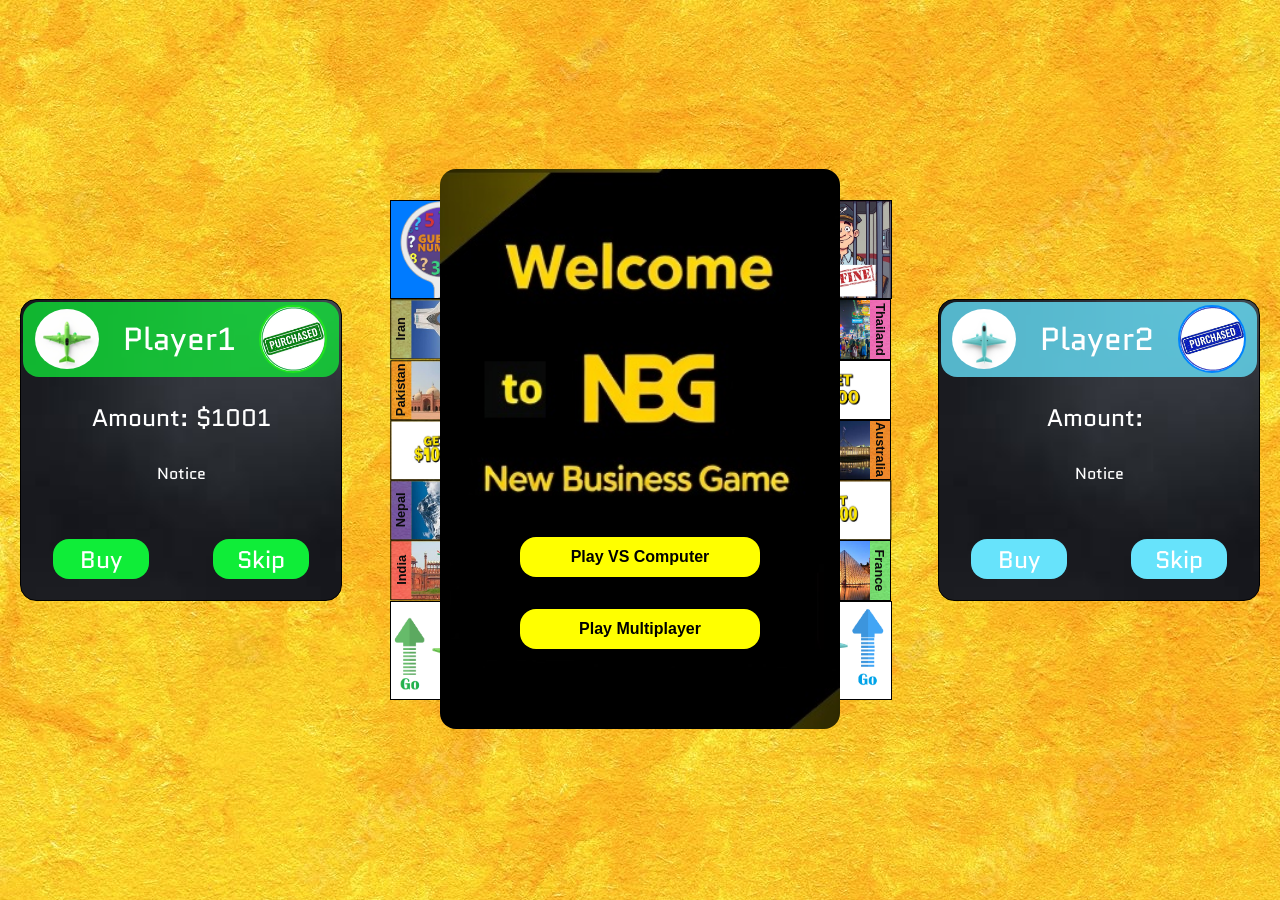
==== commit 80818ca8: "Update index.html Added google adsense" ====
--- a/index.html
+++ b/index.html
@@ -21,6 +21,10 @@
 <link href="https://fonts.googleapis.com/css2?family=Bungee+Tint&family=Montserrat:ital,wght@0,100..900;1,100..900&family=Open+Sans:ital,wght@0,300..800;1,300..800&family=Quantico:ital,wght@0,400;0,700;1,400;1,700&family=Roboto:wght@300;500;700&family=Workbench&display=swap" rel="stylesheet">
 
     <link rel="stylesheet" href="style.css">
+
+
+    <script async src="https://pagead2.googlesyndication.com/pagead/js/adsbygoogle.js?client=ca-pub-1922197033172698"
+     crossorigin="anonymous"></script>
 </head>
 <body >
     
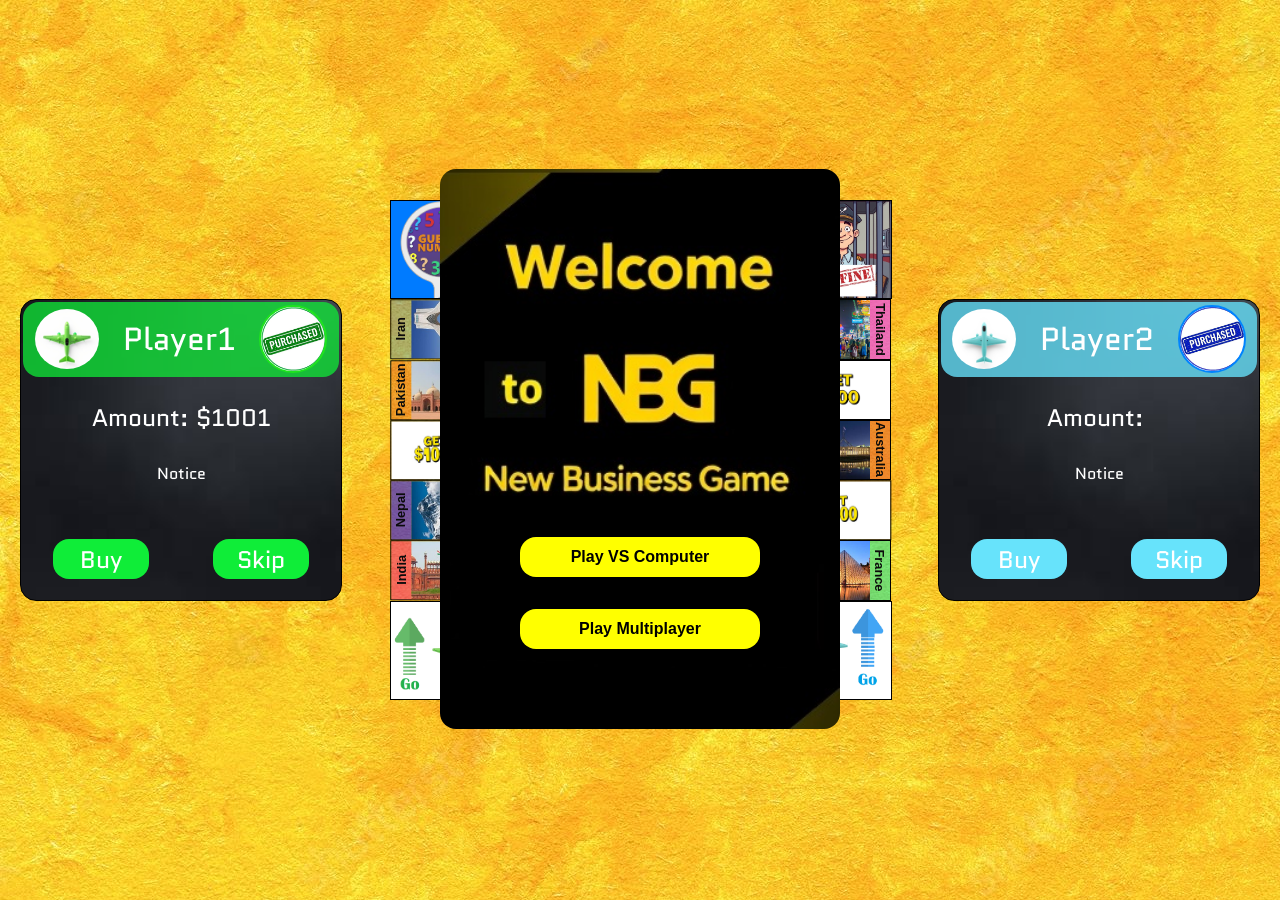
==== commit 751a5b3b: "Update index.html added google adsemse" ====
--- a/index.html
+++ b/index.html
@@ -1,6 +1,7 @@
 <!DOCTYPE html>
 <html lang="en">
 <head>
+    <meta name="google-adsense-account" content="ca-pub-1922197033172698">
     <meta charset="UTF-8">
     <meta name="viewport" content="width=device-width, initial-scale=1.0">
     <title>NewBusinessGame(NBG)</title>
@@ -23,8 +24,7 @@
     <link rel="stylesheet" href="style.css">
 
 
-    <script async src="https://pagead2.googlesyndication.com/pagead/js/adsbygoogle.js?client=ca-pub-1922197033172698"
-     crossorigin="anonymous"></script>
+  
 </head>
 <body >
     
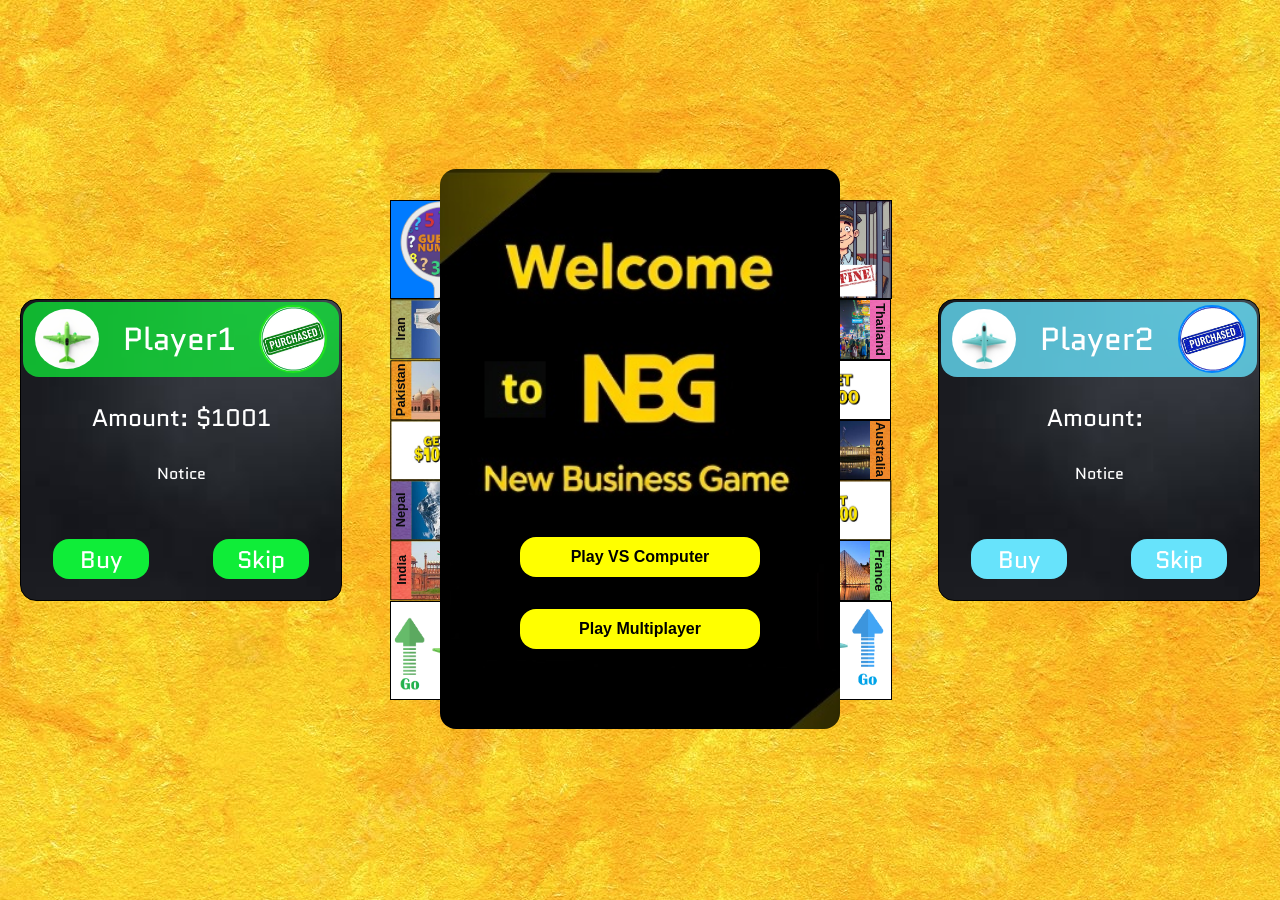
==== commit 33c95f14: "Update index.html" ====
--- a/index.html
+++ b/index.html
@@ -288,7 +288,7 @@
                                 <li> If you land on your own purchased property, you can sell it, but only if your amount is less than the ticket's selling price</li>
                         </ol>
                        
-                        <h3 style="text-align: center;">Thank You! 🙏</h3>
+                        <h3 style="text-align: center;">Thank You!! </h3>
                         <p> &nbsp;&nbsp;&nbsp;&nbsp;</p>
                         </div>
                         
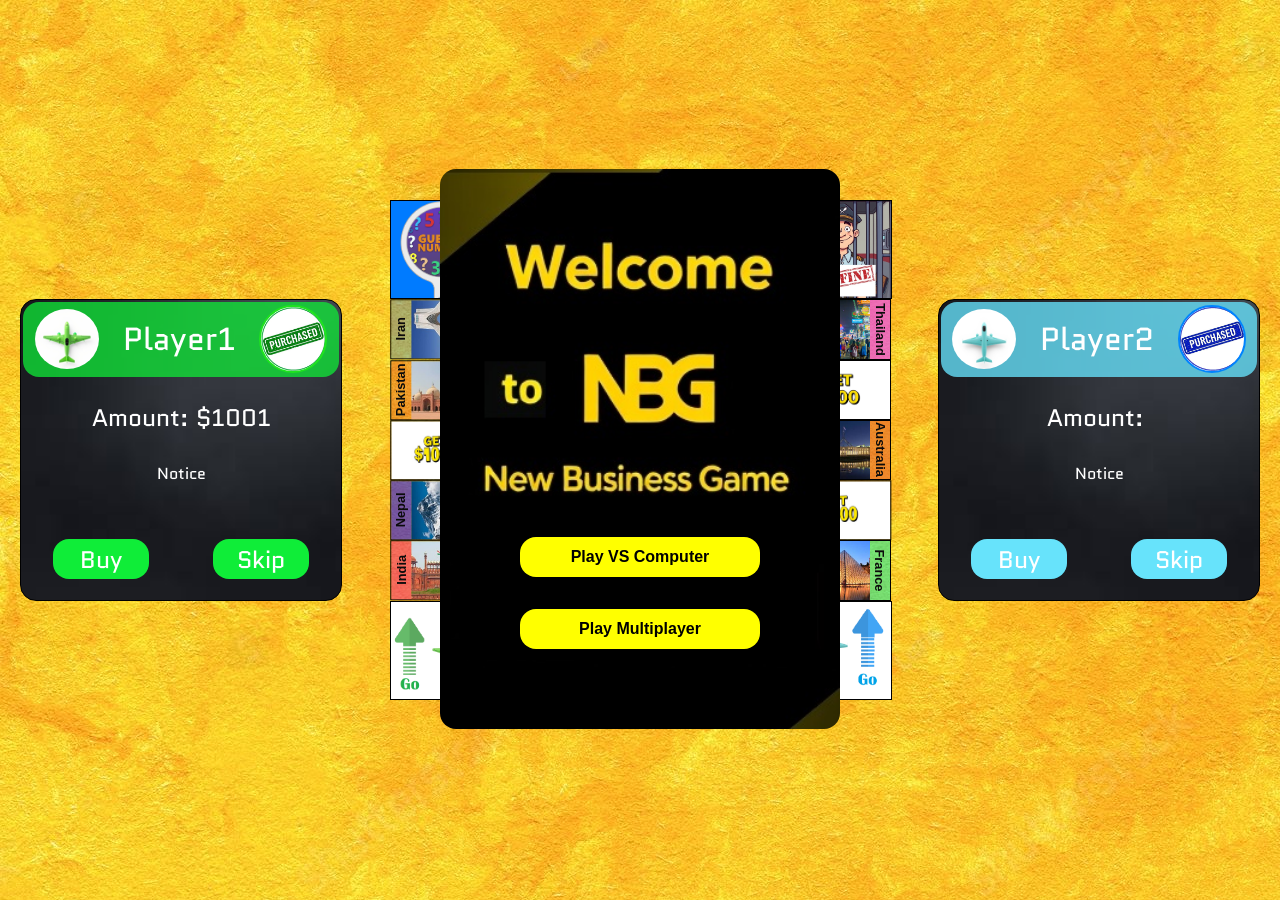
==== commit 7f195856: "Add about page, update index.html metadata, and create sitemap and robots.txt" ====
--- a/index.html
+++ b/index.html
@@ -4,12 +4,24 @@
     <meta name="google-adsense-account" content="ca-pub-1922197033172698">
     <meta charset="UTF-8">
     <meta name="viewport" content="width=device-width, initial-scale=1.0">
-    <title>NewBusinessGame(NBG)</title>
-    <meta name="description" content="New Business Game (NBG) - Play the best online business game of 2025. Experience a real-world business simulation and grow your empire. Free online game for PC & mobile.">
-    <meta name="keywords" content="NBG, new business game, new business game online, online business games, PC online games, vyapar game online, business game, business game 2025, business simulation game">
+    <title>Business Game Online | Business Simulation Game | businessgame.fun</title>
+    <meta name="description" content="Play Business Game online on businessgame.fun - a free business simulation and strategy game where you buy properties, collect rent, and grow your empire.">
+    <meta name="keywords" content="business game, businessgame, businessgame.fun, business game online, online business game, business simulation game, business strategy game, property trading game, vyapar game online, multiplayer business game, free online game, empire building game">
     <meta name="author" content="Yogesh Kumawat">
-    <meta property="og:title" content="New Business Game (NBG) - Best Online Business Game 2025">
-    <meta property="og:description" content="Play the most exciting business simulation game of 2025. Start your business empire today!">
+    <meta name="robots" content="index,follow,max-image-preview:large,max-snippet:-1,max-video-preview:-1">
+    <meta name="theme-color" content="#09111f">
+    <link rel="canonical" href="https://businessgame.fun/">
+    <meta property="og:type" content="website">
+    <meta property="og:site_name" content="Business Game">
+    <meta property="og:title" content="Business Game Online | Business Simulation Game">
+    <meta property="og:description" content="Play a free business simulation game on businessgame.fun. Buy properties, collect rent, and grow your business empire.">
+    <meta property="og:url" content="https://businessgame.fun/">
+    <meta property="og:image" content="https://businessgame.fun/assets/NBGgame.jpg">
+    <meta property="og:image:alt" content="Business Game online screenshot">
+    <meta name="twitter:card" content="summary_large_image">
+    <meta name="twitter:title" content="Business Game Online | Business Simulation Game">
+    <meta name="twitter:description" content="Play Business Game online on businessgame.fun - a free business simulation and strategy game.">
+    <meta name="twitter:image" content="https://businessgame.fun/assets/NBGgame.jpg">
     <link rel="preconnect" href="https://fonts.googleapis.com">
     <link rel="stylesheet" href="players.css">
     <link rel="stylesheet" href="dice.css">
@@ -22,6 +34,24 @@
 <link href="https://fonts.googleapis.com/css2?family=Bungee+Tint&family=Montserrat:ital,wght@0,100..900;1,100..900&family=Open+Sans:ital,wght@0,300..800;1,300..800&family=Quantico:ital,wght@0,400;0,700;1,400;1,700&family=Roboto:wght@300;500;700&family=Workbench&display=swap" rel="stylesheet">
 
     <link rel="stylesheet" href="style.css">
+
+        <script type="application/ld+json">
+        {
+            "@context": "https://schema.org",
+            "@type": "WebApplication",
+            "name": "Business Game",
+            "url": "https://businessgame.fun/",
+            "description": "A free online business simulation game where players buy properties, collect rent, and grow their empire.",
+            "applicationCategory": "GameApplication",
+            "operatingSystem": "Web",
+            "isAccessibleForFree": true,
+            "offers": {
+                "@type": "Offer",
+                "price": "0",
+                "priceCurrency": "USD"
+            }
+        }
+        </script>
 
 
   
--- a/style.css
+++ b/style.css
@@ -3,15 +3,16 @@
     margin: 0;
     padding: 0;
     font-family: Arial, Helvetica, sans-serif;
+  overflow-x: hidden;
 }
 
 .main{
     margin: 0;
     padding: 0;
-    position:absolute;
+  position:relative;
     
     width: 100%;
-    height:100vh ;
+  min-height:100vh ;
     display: flex;
     flex-direction: row-reverse;
     justify-content: center;
@@ -493,6 +494,7 @@
       
     }
     .player1, .player2{
+
         height:22vh;
         width: 300px;
         background-image: url('./assets/playerBg.jpeg');
@@ -556,3 +558,150 @@
     } */
 
 }
+
+.seo-section{
+  width: 100%;
+  padding: 4rem 1.25rem 5rem;
+  box-sizing: border-box;
+  background: linear-gradient(180deg, rgba(5, 12, 24, 0.98), rgba(9, 17, 31, 0.98));
+  color: #eef3ff;
+}
+
+.seo-shell{
+  max-width: 1120px;
+  margin: 0 auto;
+  display: grid;
+  gap: 1.25rem;
+}
+
+.seo-kicker{
+  margin: 0;
+  letter-spacing: 0.18em;
+  text-transform: uppercase;
+  color: #79d8ff;
+  font-weight: 700;
+  font-size: 0.78rem;
+}
+
+.seo-section h1,
+.seo-section h2{
+  margin: 0;
+  font-family: "Montserrat", "Open Sans", Arial, sans-serif;
+}
+
+.seo-section h1{
+  font-size: clamp(1.8rem, 4vw, 3rem);
+  line-height: 1.12;
+}
+
+.seo-intro,
+.seo-card p,
+.seo-faq p{
+  margin: 0;
+  color: rgba(238, 243, 255, 0.86);
+  line-height: 1.7;
+}
+
+.seo-grid{
+  display: grid;
+  grid-template-columns: repeat(3, minmax(0, 1fr));
+  gap: 1rem;
+}
+
+.seo-card,
+.seo-faq details{
+  background: rgba(255, 255, 255, 0.06);
+  border: 1px solid rgba(255, 255, 255, 0.12);
+  border-radius: 1rem;
+  padding: 1.1rem 1.15rem;
+  box-shadow: 0 16px 40px rgba(0, 0, 0, 0.22);
+}
+
+.seo-card h2{
+  font-size: 1.08rem;
+  margin-bottom: 0.5rem;
+}
+
+.seo-faq{
+  display: grid;
+  gap: 0.75rem;
+}
+
+.seo-faq h2{
+  font-size: 1.2rem;
+}
+
+.seo-faq summary{
+  cursor: pointer;
+  font-weight: 700;
+  list-style: none;
+}
+
+.seo-faq summary::-webkit-details-marker{
+  display: none;
+}
+
+.seo-faq details[open]{
+  background: rgba(121, 216, 255, 0.12);
+}
+
+.seo-faq details p{
+  margin-top: 0.75rem;
+}
+
+.play-game-btn{
+  justify-self: start;
+  display: inline-flex;
+  align-items: center;
+  justify-content: center;
+  padding: 0.8rem 1.4rem;
+  border-radius: 999px;
+  border: 1px solid rgba(255, 255, 255, 0.32);
+  text-decoration: none;
+  font-weight: 700;
+  color: #061225;
+  background: linear-gradient(120deg, #7df2c4, #78daff, #b4e2ff);
+  box-shadow: 0 8px 24px rgba(120, 218, 255, 0.25);
+  animation: playGamePulse 2.1s ease-in-out infinite;
+  transition: transform 0.2s ease, box-shadow 0.2s ease;
+}
+
+.play-game-btn:hover{
+  transform: translateY(-2px) scale(1.03);
+  box-shadow: 0 12px 30px rgba(120, 218, 255, 0.38);
+}
+
+.play-game-btn:active{
+  transform: translateY(0);
+}
+
+.play-game-btn-bottom{
+  justify-self: center;
+}
+
+@keyframes playGamePulse{
+  0%{
+    box-shadow: 0 8px 24px rgba(120, 218, 255, 0.25);
+  }
+  50%{
+    box-shadow: 0 14px 34px rgba(125, 242, 196, 0.48);
+  }
+  100%{
+    box-shadow: 0 8px 24px rgba(120, 218, 255, 0.25);
+  }
+}
+
+@media (max-width: 900px){
+  .seo-section{
+    padding: 3rem 1rem 4rem;
+  }
+
+  .seo-grid{
+    grid-template-columns: 1fr;
+  }
+
+  .play-game-btn,
+  .play-game-btn-bottom{
+    justify-self: center;
+  }
+}
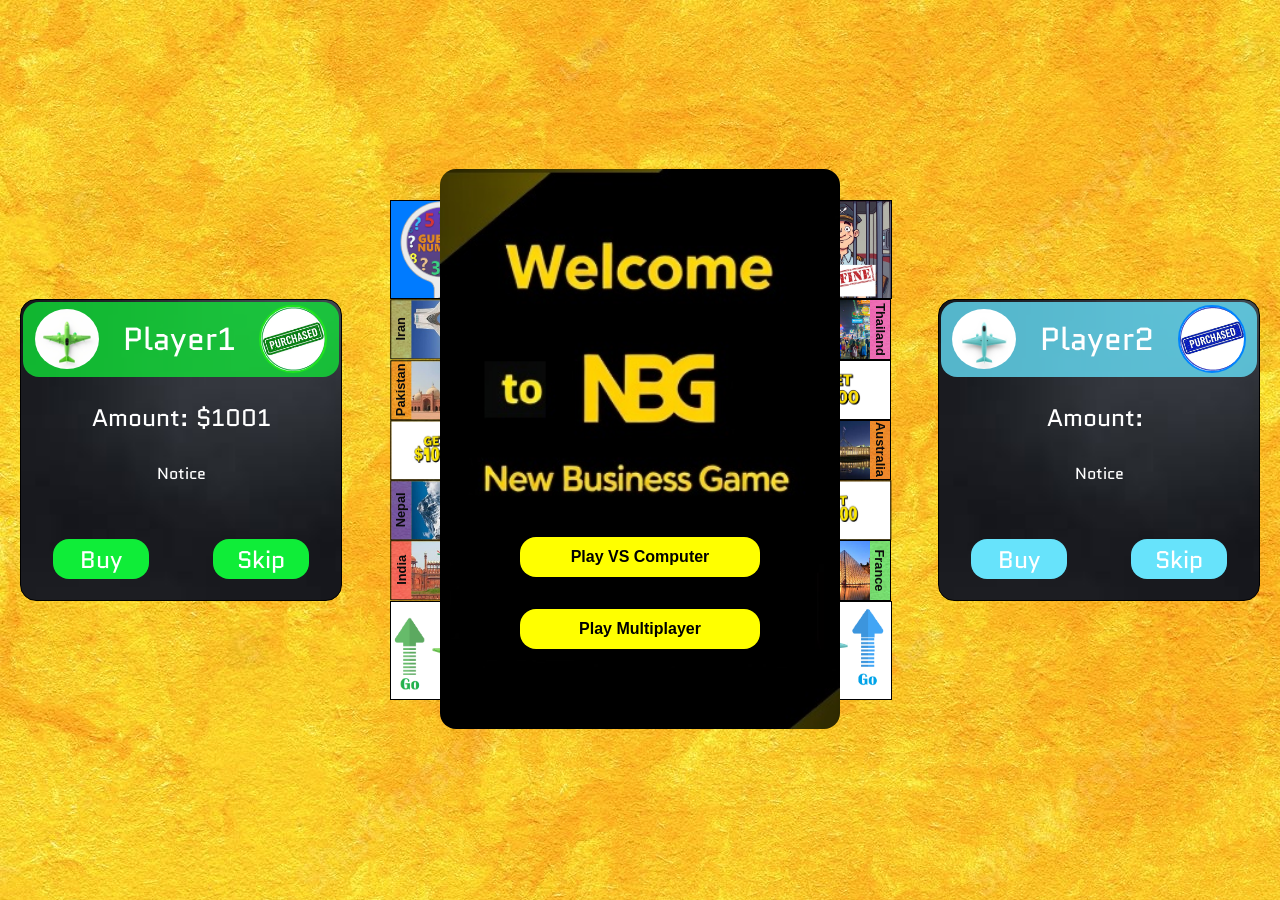
==== commit 34e74492: "Update meta tags in about.html and index.html for NBG branding and SEO optimization" ====
--- a/index.html
+++ b/index.html
@@ -4,23 +4,23 @@
     <meta name="google-adsense-account" content="ca-pub-1922197033172698">
     <meta charset="UTF-8">
     <meta name="viewport" content="width=device-width, initial-scale=1.0">
-    <title>Business Game Online | Business Simulation Game | businessgame.fun</title>
-    <meta name="description" content="Play Business Game online on businessgame.fun - a free business simulation and strategy game where you buy properties, collect rent, and grow your empire.">
-    <meta name="keywords" content="business game, businessgame, businessgame.fun, business game online, online business game, business simulation game, business strategy game, property trading game, vyapar game online, multiplayer business game, free online game, empire building game">
+    <title>NBG - New Business Game Online | Business Simulation Game | businessgame.fun</title>
+    <meta name="description" content="Play NBG (New Business Game) online on businessgame.fun - a free business simulation and strategy game where you buy properties, collect rent, and grow your empire.">
+    <meta name="keywords" content="nbg, newbusinessgame, new business game, nbg game, business game, businessgame, businessgame.fun, business game online, online business game, business simulation game, business strategy game, property trading game, vyapar game online, multiplayer business game, free online game, empire building game">
     <meta name="author" content="Yogesh Kumawat">
     <meta name="robots" content="index,follow,max-image-preview:large,max-snippet:-1,max-video-preview:-1">
     <meta name="theme-color" content="#09111f">
     <link rel="canonical" href="https://businessgame.fun/">
     <meta property="og:type" content="website">
-    <meta property="og:site_name" content="Business Game">
-    <meta property="og:title" content="Business Game Online | Business Simulation Game">
-    <meta property="og:description" content="Play a free business simulation game on businessgame.fun. Buy properties, collect rent, and grow your business empire.">
+    <meta property="og:site_name" content="NBG - New Business Game">
+    <meta property="og:title" content="NBG - New Business Game Online | Business Simulation Game">
+    <meta property="og:description" content="Play NBG (New Business Game), a free business simulation game on businessgame.fun. Buy properties, collect rent, and grow your business empire.">
     <meta property="og:url" content="https://businessgame.fun/">
     <meta property="og:image" content="https://businessgame.fun/assets/NBGgame.jpg">
     <meta property="og:image:alt" content="Business Game online screenshot">
     <meta name="twitter:card" content="summary_large_image">
-    <meta name="twitter:title" content="Business Game Online | Business Simulation Game">
-    <meta name="twitter:description" content="Play Business Game online on businessgame.fun - a free business simulation and strategy game.">
+    <meta name="twitter:title" content="NBG - New Business Game Online | Business Simulation Game">
+    <meta name="twitter:description" content="Play NBG (New Business Game) online on businessgame.fun - a free business simulation and strategy game.">
     <meta name="twitter:image" content="https://businessgame.fun/assets/NBGgame.jpg">
     <link rel="preconnect" href="https://fonts.googleapis.com">
     <link rel="stylesheet" href="players.css">
@@ -39,9 +39,10 @@
         {
             "@context": "https://schema.org",
             "@type": "WebApplication",
-            "name": "Business Game",
+            "name": "New Business Game",
+            "alternateName": ["NBG", "NewBusinessGame", "Business Game", "businessgame"],
             "url": "https://businessgame.fun/",
-            "description": "A free online business simulation game where players buy properties, collect rent, and grow their empire.",
+            "description": "NBG (New Business Game) is a free online business simulation game where players buy properties, collect rent, and grow their empire.",
             "applicationCategory": "GameApplication",
             "operatingSystem": "Web",
             "isAccessibleForFree": true,
